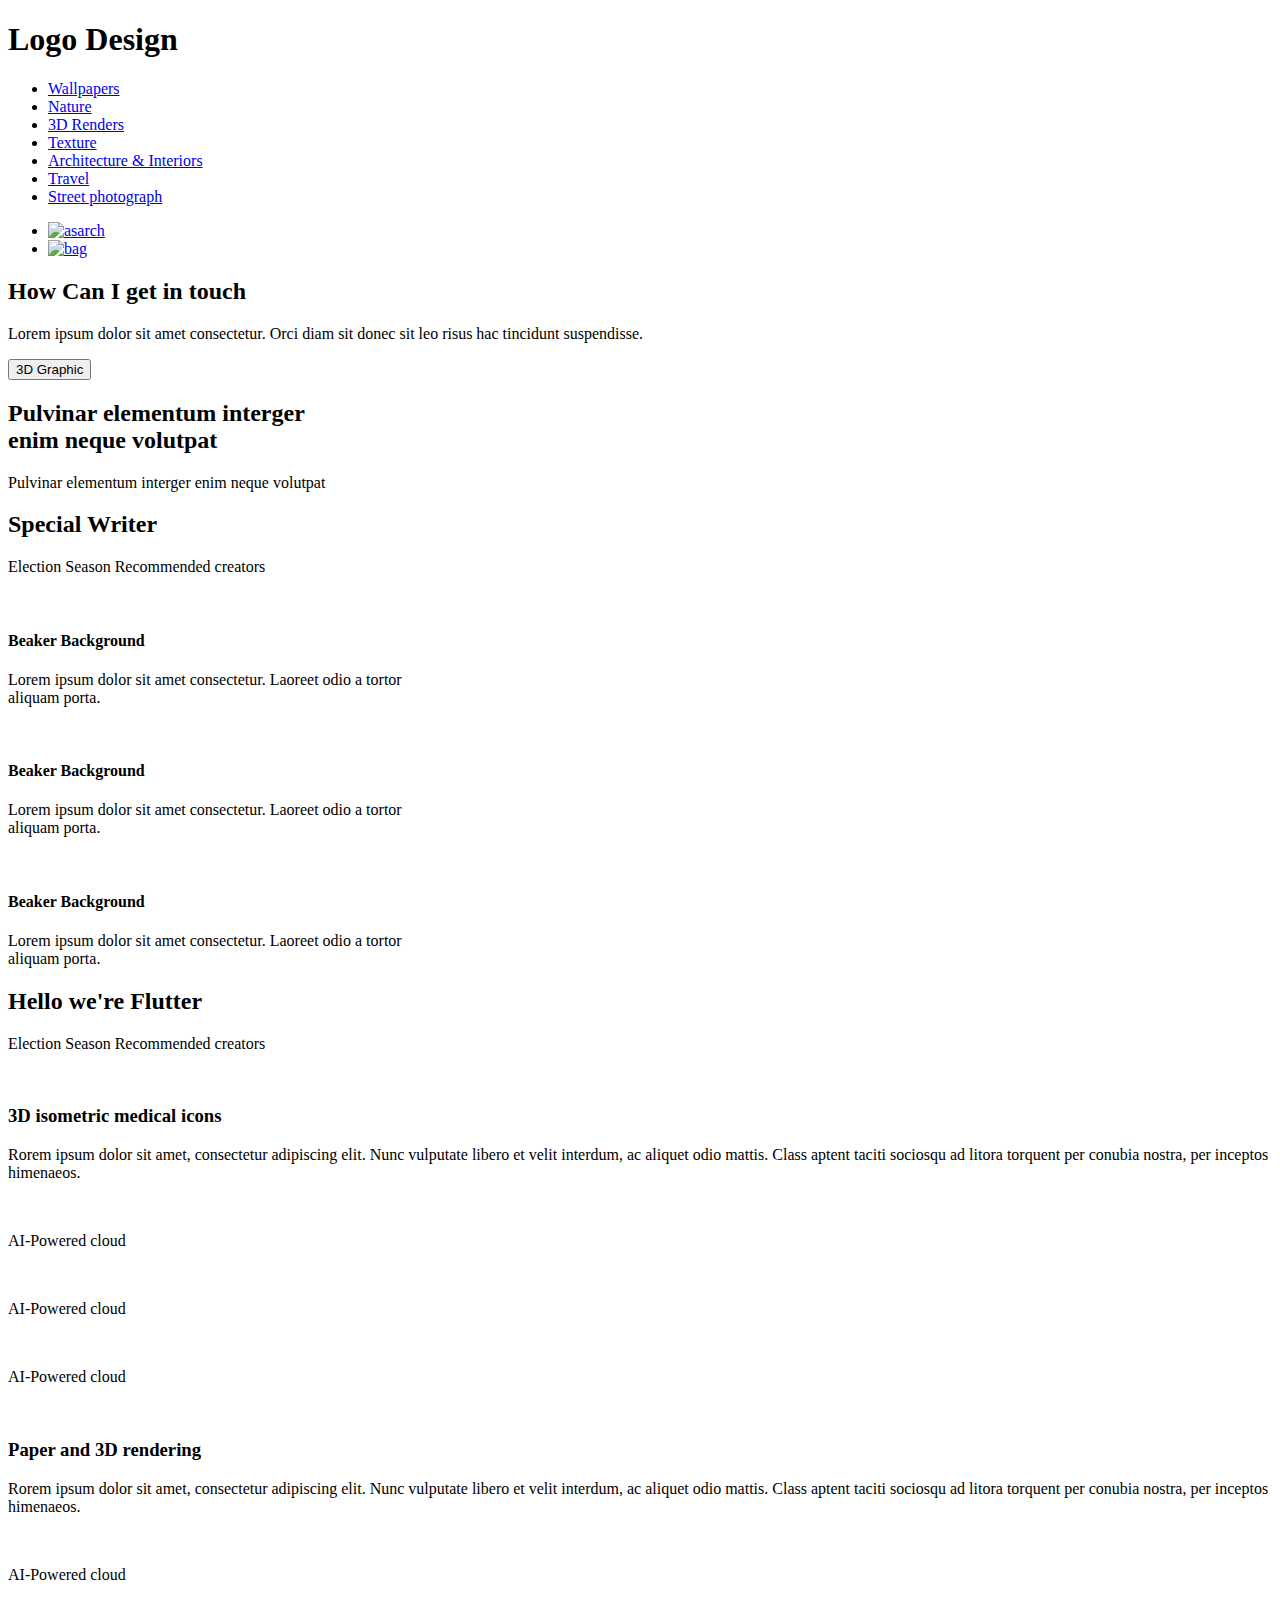
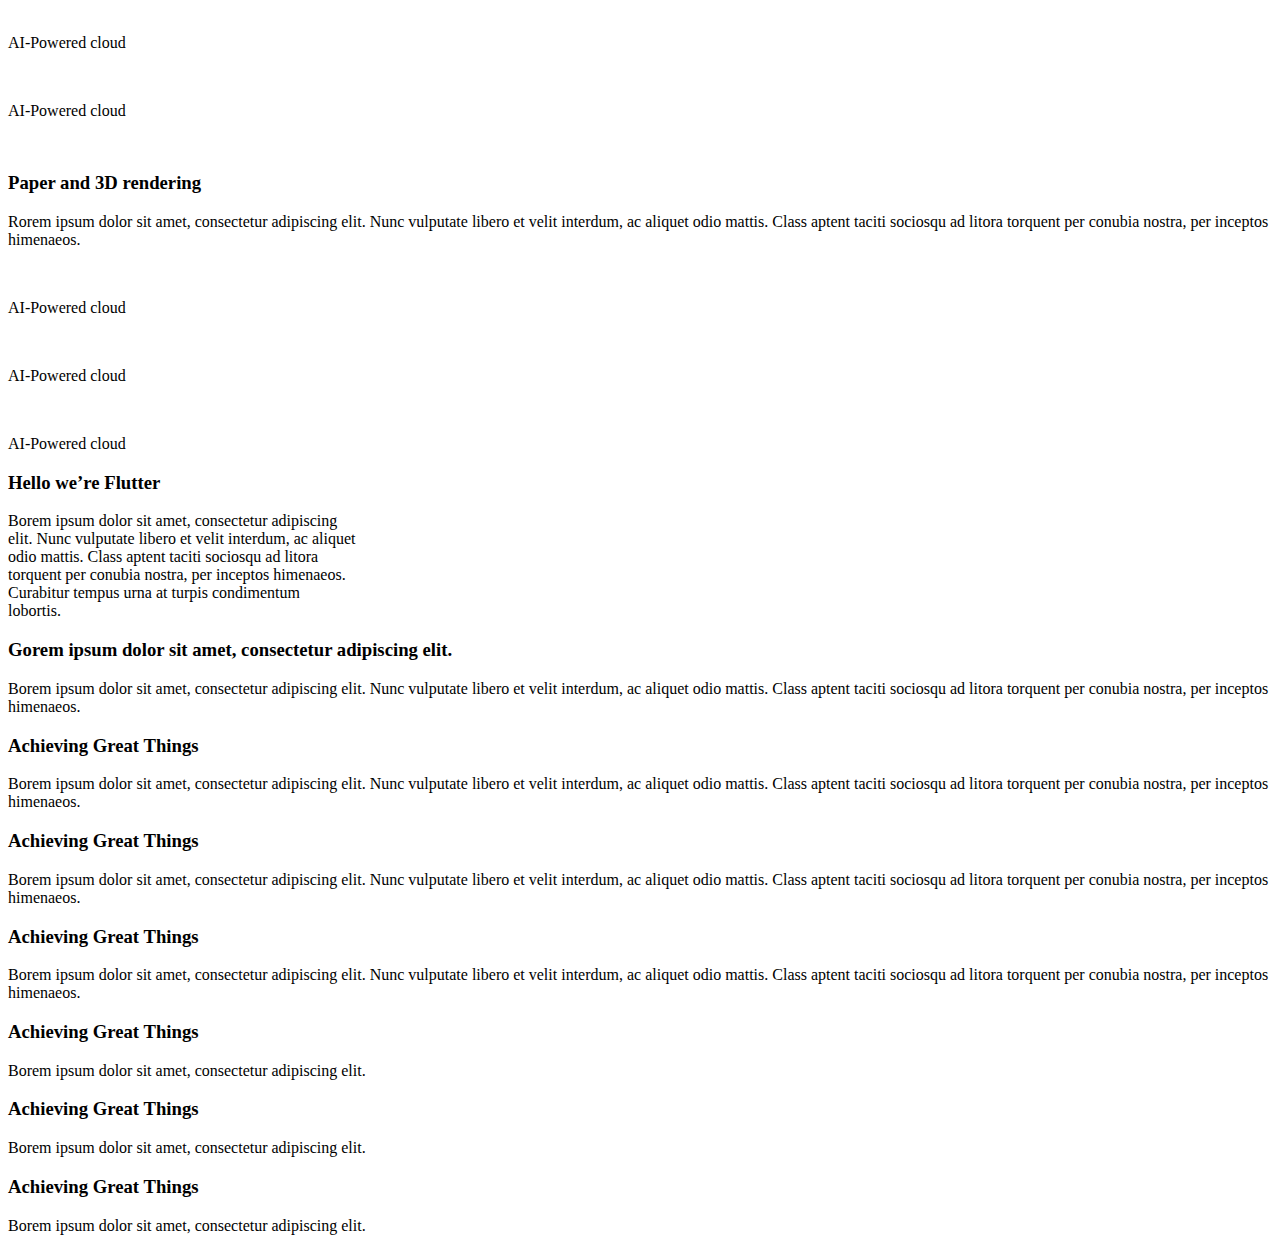
==== Index.html @ b3d2dc86 "20250317_newsite" ====
<!DOCTYPE html>
<html lang="en">

<head>
    <meta charset="UTF-8">
    <meta name="viewport" content="width=device-width, initial-scale=1.0">
    <title>Document</title>
    <link rel="stylesheet" href="/index/assets/css/reset.css">
    <link rel="stylesheet" href="/index/assets/css/index.css">
</head>

<body>

    <header>
        <div class="nav">
            <div class="logo_item">
                <h1 class="logo">
                    Logo Design
                </h1>
            </div>
            <div class="gnb">
                <ul>
                    <li>
                        <a href="#">Wallpapers
                        </a>
                    </li>
                    <li>
                        <a href="#">Nature
                        </a>
                    </li>
                    <li>
                        <a href="#">3D Renders
                        </a>
                    </li>
                    <li>
                        <a href="#">Texture
                        </a>
                    </li>
                    <li>
                        <a href="#">Architecture & Interiors
                        </a>
                    </li>
                    <li>
                        <a href="#">Travel
                        </a>
                    </li>
                    <li>
                        <a href="#">Street photograph
                        </a>
                    </li>
                </ul>
            </div>
            <div class="nav-icon">
                <ul>
                    <li>
                        <a href="#">
                            <img src="/index/assets/img/icon--search.svg" alt="asarch">
                        </a>
                    </li>
                    <li>
                        <a href="#">
                            <img src="/index/assets/img/icon--bag.svg" alt="bag">
                        </a>
                    </li>
                </ul>
            </div>
        </div>
        </head>
    </header>

    <section class="content_01">
        <div class="slider">
            <h2>How Can I get in touch</h2>
            <p>Lorem ipsum dolor sit amet consectetur. Orci diam sit donec sit leo risus hac tincidunt suspendisse.
            </p>
            <button>3D Graphic</button>
        </div>
    </section>
    <!--section end-->
    <!--swiper section-->

    <section class="sec02">
        <div class="sec02_title">
            <h2>Pulvinar elementum interger<br> enim neque volutpat
            </h2>
            <p>
                Pulvinar elementum interger enim neque volutpat
            </p>
        </div>
        <div class="over-f-h">
            <div class="d-flex">
                <div class="cont bg-1"></div>
                <div class="cont bg-2"></div>
                <div class="cont bg-3"></div>
                <div class="cont bg-4"></div>
                <div class="cont bg-5"></div>
                <div class="cont bg-6"></div>
                <div class="cont bg-7"></div>
            </div>
        </div>
    </section>

    <section>
        <div class="sec03">
            <h2>Special Writer</h2>
            <p>Election Season Recommended creators</p>
        </div>

        <div class="container">
            <div class="img-content">
                <div class="img">
                    <div class="img">
                        <img src="../index/assets/images/wimg1.png" alt="">
                    </div>
                </div>
                <div class="text">
                    <h4>Beaker Background</h4>
                    <p>Lorem ipsum dolor sit amet consectetur. Laoreet odio a tortor <br>aliquam porta.</p>
                </div>
            </div>
            <div class="img-content">
                <div class="img">
                    <div class="img">
                        <img src="../index/assets/images/wimg2.png" alt="">
                    </div>
                </div>
                <div class="text">
                    <h4>Beaker Background</h4>
                    <p>Lorem ipsum dolor sit amet consectetur. Laoreet odio a tortor <br>aliquam porta.</p>
                </div>
            </div>
            <div class="img-content">
                <div class="img">
                    <div class="img">
                        <img src="../index/assets/images/wimg3.png" alt="">
                    </div>
                </div>
                <div class="text">
                    <h4>Beaker Background</h4>
                    <p>Lorem ipsum dolor sit amet consectetur. Laoreet odio a tortor <br>aliquam porta.</p>
                </div>
            </div>
            <div class="clearfix"></div>
        </div>
    </section>

    <section>

    </section>

    <section>
        <div class="sec04">
            <h2>Hello we're Flutter</h2>
            <p>Election Season Recommended creators</p>
        </div>
        <div class="bbox"></div>
    </section>

    <!-- flex section -->
    <section>
        <div class="w-1316 d-flex m-b-80">
            <div class="content w-650">
                <img src="/index/assets/images/image1.png" alt="">
            </div>
            <div class="content w-550 m-l-20">
                <div class="content-title m-b-82">
                    <h3 class="font-24 font-600 m-b-25">3D isometric medical icons </h3>
                    <p class="font-16">Rorem ipsum dolor sit amet, consectetur adipiscing elit. Nunc vulputate libero et
                        velit interdum, ac aliquet odio mattis. Class aptent taciti sociosqu ad litora torquent per
                        conubia nostra, per inceptos himenaeos.</p>
                </div>
                <div class="content-img ">
                    <div class="d-flex">
                        <div class="content-img__swiper">
                            <div class="swiper__img">
                                <img src="/index/assets/images/image2.png" alt="">
                            </div>
                            <div class="swiper__text">
                                <p>AI-Powered cloud</p>
                            </div>
                        </div>
                        <div class="content-img__swiper">
                            <div class="swiper__img">
                                <img src="/index/assets/images/image3.png" alt="">
                            </div>
                            <div class="swiper__text">
                                <p>AI-Powered cloud</p>
                            </div>
                        </div>
                        <div class="content-img__swiper">
                            <div class="swiper__img">
                                <img src="/index/assets/images/image4.png" alt="">
                            </div>
                            <div class="swiper__text">
                                <p>AI-Powered cloud</p>
                            </div>
                        </div>
                    </div>
                </div>
            </div>
    </section>

    <section>
        <div class="w-1316 d-flex m-b-80">
            <div class="content w-650">
                <img src="/index/assets/images/image5.png" alt="">
            </div>
            <div class="content w-550 m-l-20">
                <div class="content-title m-b-82">
                    <h3 class="font-24 font-600 m-b-25">Paper and 3D rendering </h3>
                    <p class="font-16">Rorem ipsum dolor sit amet, consectetur adipiscing elit. Nunc vulputate libero et
                        velit interdum, ac aliquet odio mattis. Class aptent taciti sociosqu ad litora torquent per
                        conubia nostra, per inceptos himenaeos.</p>
                </div>
                <div class="content-img ">
                    <div class="d-flex">
                        <div class="content-img__swiper">
                            <div class="swiper__img">
                                <img src="/index/assets/images/image6.png" alt="">
                            </div>
                            <div class="swiper__text">
                                <p>AI-Powered cloud</p>
                            </div>
                        </div>
                        <div class="content-img__swiper">
                            <div class="swiper__img">
                                <img src="/index/assets/images/image7.png" alt="">
                            </div>
                            <div class="swiper__text">
                                <p>AI-Powered cloud</p>
                            </div>
                        </div>
                        <div class="content-img__swiper">
                            <div class="swiper__img">
                                <img src="/index/assets/images/image8.png" alt="">
                            </div>
                            <div class="swiper__text">
                                <p>AI-Powered cloud</p>
                            </div>
                        </div>
                    </div>
                </div>
            </div>
    </section>

    <section>
        <div class="w-1316 d-flex m-b-80">
            <div class="content w-650">
                <img src="/index/assets/images/image9.png" alt="">
            </div>
            <div class="content w-550 m-l-20">
                <div class="content-title m-b-82">
                    <h3 class="font-24 font-600 m-b-25">Paper and 3D rendering </h3>
                    <p class="font-16">Rorem ipsum dolor sit amet, consectetur adipiscing elit. Nunc vulputate libero et
                        velit interdum, ac aliquet odio mattis. Class aptent taciti sociosqu ad litora torquent per
                        conubia nostra, per inceptos himenaeos.</p>
                </div>
                <div class="content-img ">
                    <div class="d-flex">
                        <div class="content-img__swiper">
                            <div class="swiper__img">
                                <img src="/index/assets/images/image10.png" alt="">
                            </div>
                            <div class="swiper__text">
                                <p>AI-Powered cloud</p>
                            </div>
                        </div>
                        <div class="content-img__swiper">
                            <div class="swiper__img">
                                <img src="/index/assets/images/image11.png" alt="">
                            </div>
                            <div class="swiper__text">
                                <p>AI-Powered cloud</p>
                            </div>
                        </div>
                        <div class="content-img__swiper">
                            <div class="swiper__img">
                                <img src="/index/assets/images/image12.png" alt="">
                            </div>
                            <div class="swiper__text">
                                <p>AI-Powered cloud</p>
                            </div>
                        </div>
                    </div>
                </div>
            </div>
        
    </section>

    <div>
        <h3>Hello we’re Flutter</h3>
        <p>Borem ipsum dolor sit amet, consectetur adipiscing<br> elit. Nunc vulputate libero et velit interdum, ac aliquet<br> odio mattis. Class aptent taciti sociosqu ad litora<br> torquent per conubia nostra, per inceptos himenaeos.<br> Curabitur tempus urna at turpis condimentum<br> lobortis.</p>
    </div>


    <section class="sec08">
        <div class="over-f-h">
            <div class="d-flex">
                <div class="box bg1"></div>
                <div class="box bg2"></div>
                <div class="box bg3"></div>
                <div class="box bg4"></div>
                <div class="box bg5"></div>
                <div class="box bg6"></div>
                <div class="box bg7"></div>

            </div>
        </div>
    </section>
    <section class="padding-t-100">
        <div class="w-1316">
            <div class="aside-content">
                <div class="d-flex-s">
                    <div class="left-title">
                        <h3>Gorem ipsum dolor sit amet, consectetur adipiscing elit. </h3>
                    </div>
                    <div class="right-title">
                        <p>Borem ipsum dolor sit amet, consectetur adipiscing elit. Nunc vulputate libero et velit interdum, ac aliquet odio mattis. Class aptent taciti sociosqu ad litora torquent per conubia nostra, per inceptos himenaeos.</p>                   
                    </div>
                </div>
            </div>
        </div>
    </section>

    <section>
        <div class="w-1316">
            <div class="d-flex">
                <div class="flat-6">
                    <div class="flat-6__content bg-flat-1 m-b-10">
                        <h3>Achieving Great Things</h3>
                        <p>Borem ipsum dolor sit amet, consectetur adipiscing elit. Nunc vulputate libero et velit interdum, ac aliquet odio mattis. Class aptent taciti sociosqu ad litora torquent per conubia nostra, per inceptos himenaeos.</p>
                    </div> 
                    <div class="flat-6__content bg-flat-1">
                        <h3>Achieving Great Things</h3>
                        <p>Borem ipsum dolor sit amet, consectetur adipiscing elit. Nunc vulputate libero et velit interdum, ac aliquet odio mattis. Class aptent taciti sociosqu ad litora torquent per conubia nostra, per inceptos himenaeos.</p>
                    </div>
                </div>

                <div class="flat-6">
                    <div class="d-flex">
                        <div class="flat-6">
                            <div class="flat-6__content-a bg-flat-2">
                            <h3>Achieving Great Things</h3>
                            <p>Borem ipsum dolor sit amet, consectetur adipiscing elit. Nunc vulputate libero et velit interdum, ac aliquet odio mattis. Class aptent taciti sociosqu ad litora torquent per conubia nostra, per inceptos himenaeos.</p>
                        </div>
                    </div>
                    <div class="flat-6">
                        <div class="content-a">

                        </div>
                        <div class="content-a">
                            <div class="content__b m-b-25 bg-flat-3">
                                <div class="content__b">
                                    <h3>Achieving Great Things</h3>
                                </div>
                                <div class="content__b-a">
                                    <p>Borem ipsum dolor sit amet, consectetur adipiscing elit. </p>
                                </div>
                            </div>
                            <div class="content__b m-b-25 bg-flat-3">
                                <div class="content__b">
                                    <h3>Achieving Great Things</h3>
                                </div>
                                <div class="content__b">
                                    <p>Borem ipsum dolor sit amet, consectetur adipiscing elit. </p>
                                </div>
                            </div>
                            <div class="content__b m-b-25 bg-flat-3">
                                <div class="content__b">
                                    <h3>Achieving Great Things</h3>
                                </div>
                                <div class="content__b">
                                    <p>Borem ipsum dolor sit amet, consectetur adipiscing elit. </p>
                                </div>
                            </div>
                        </div>
                    </div>                   
                </div>
            </div>
        </div>
    </section>






</body>

</html>
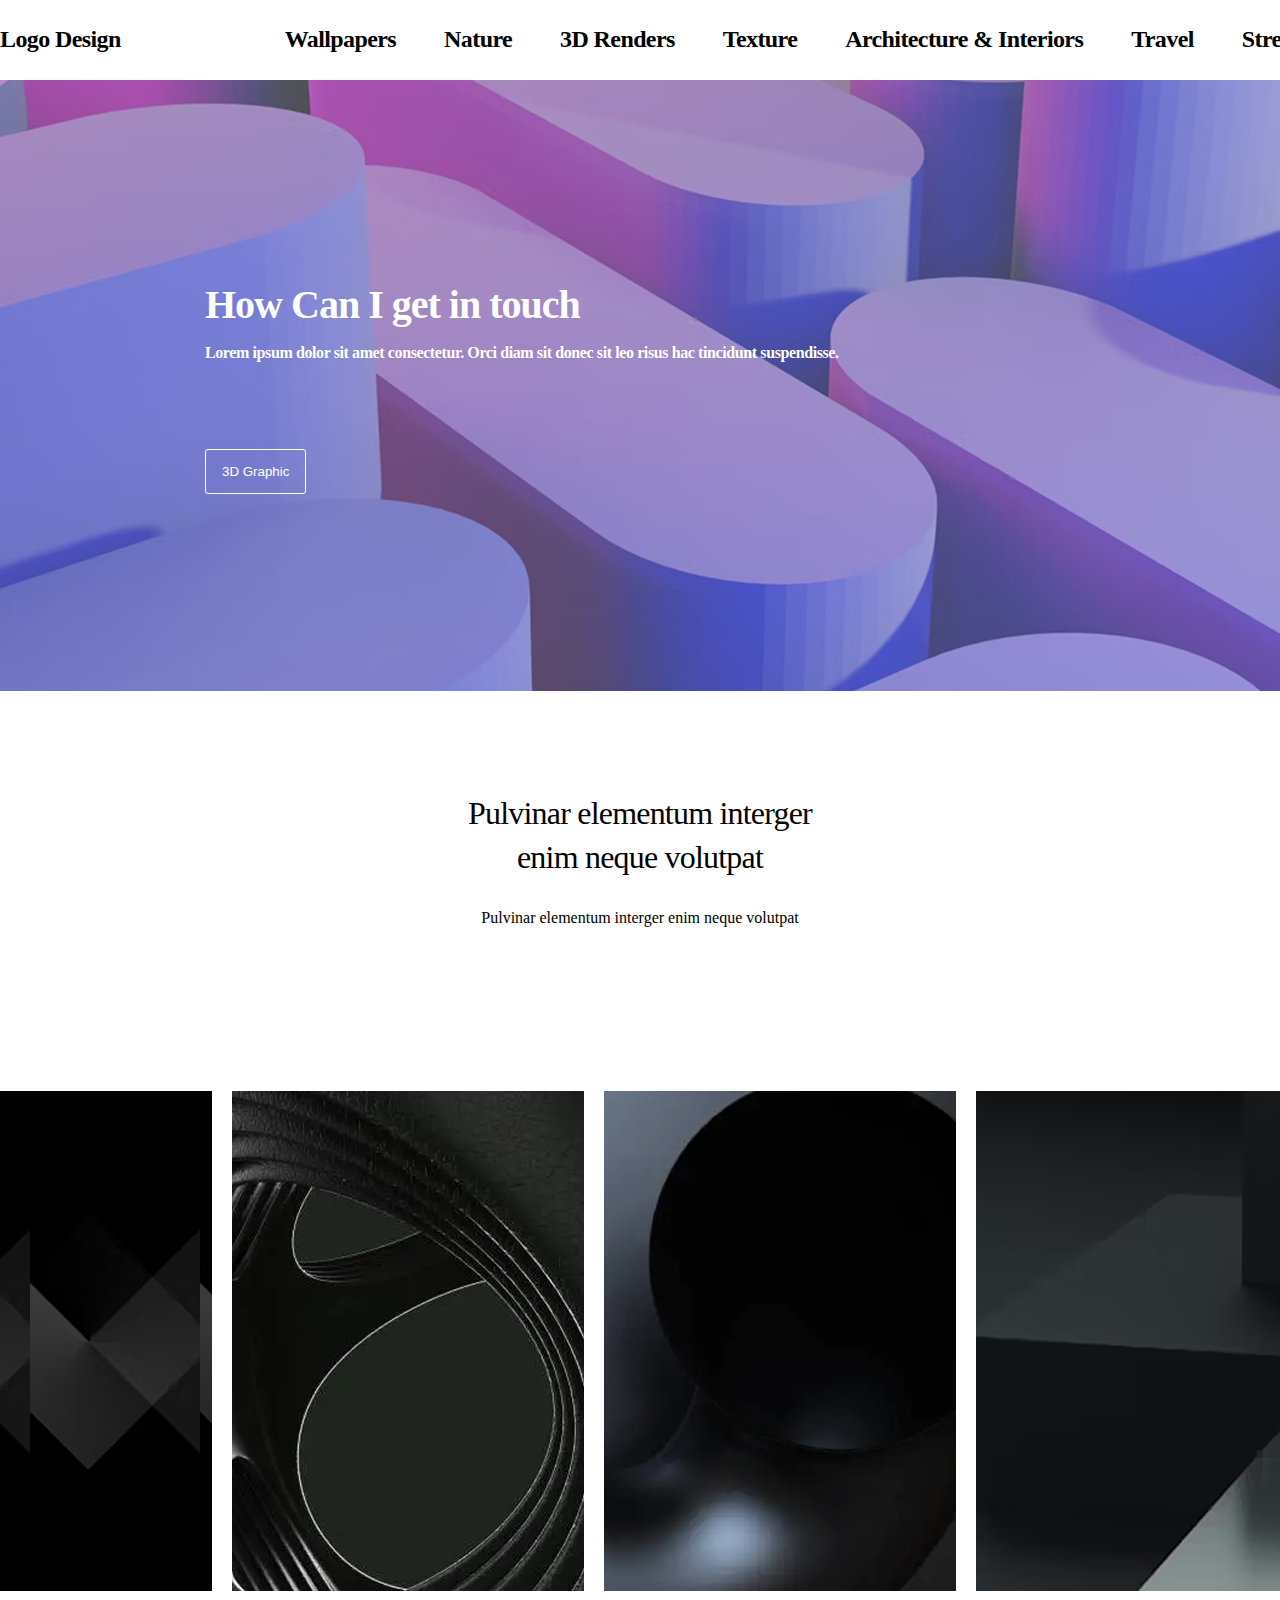
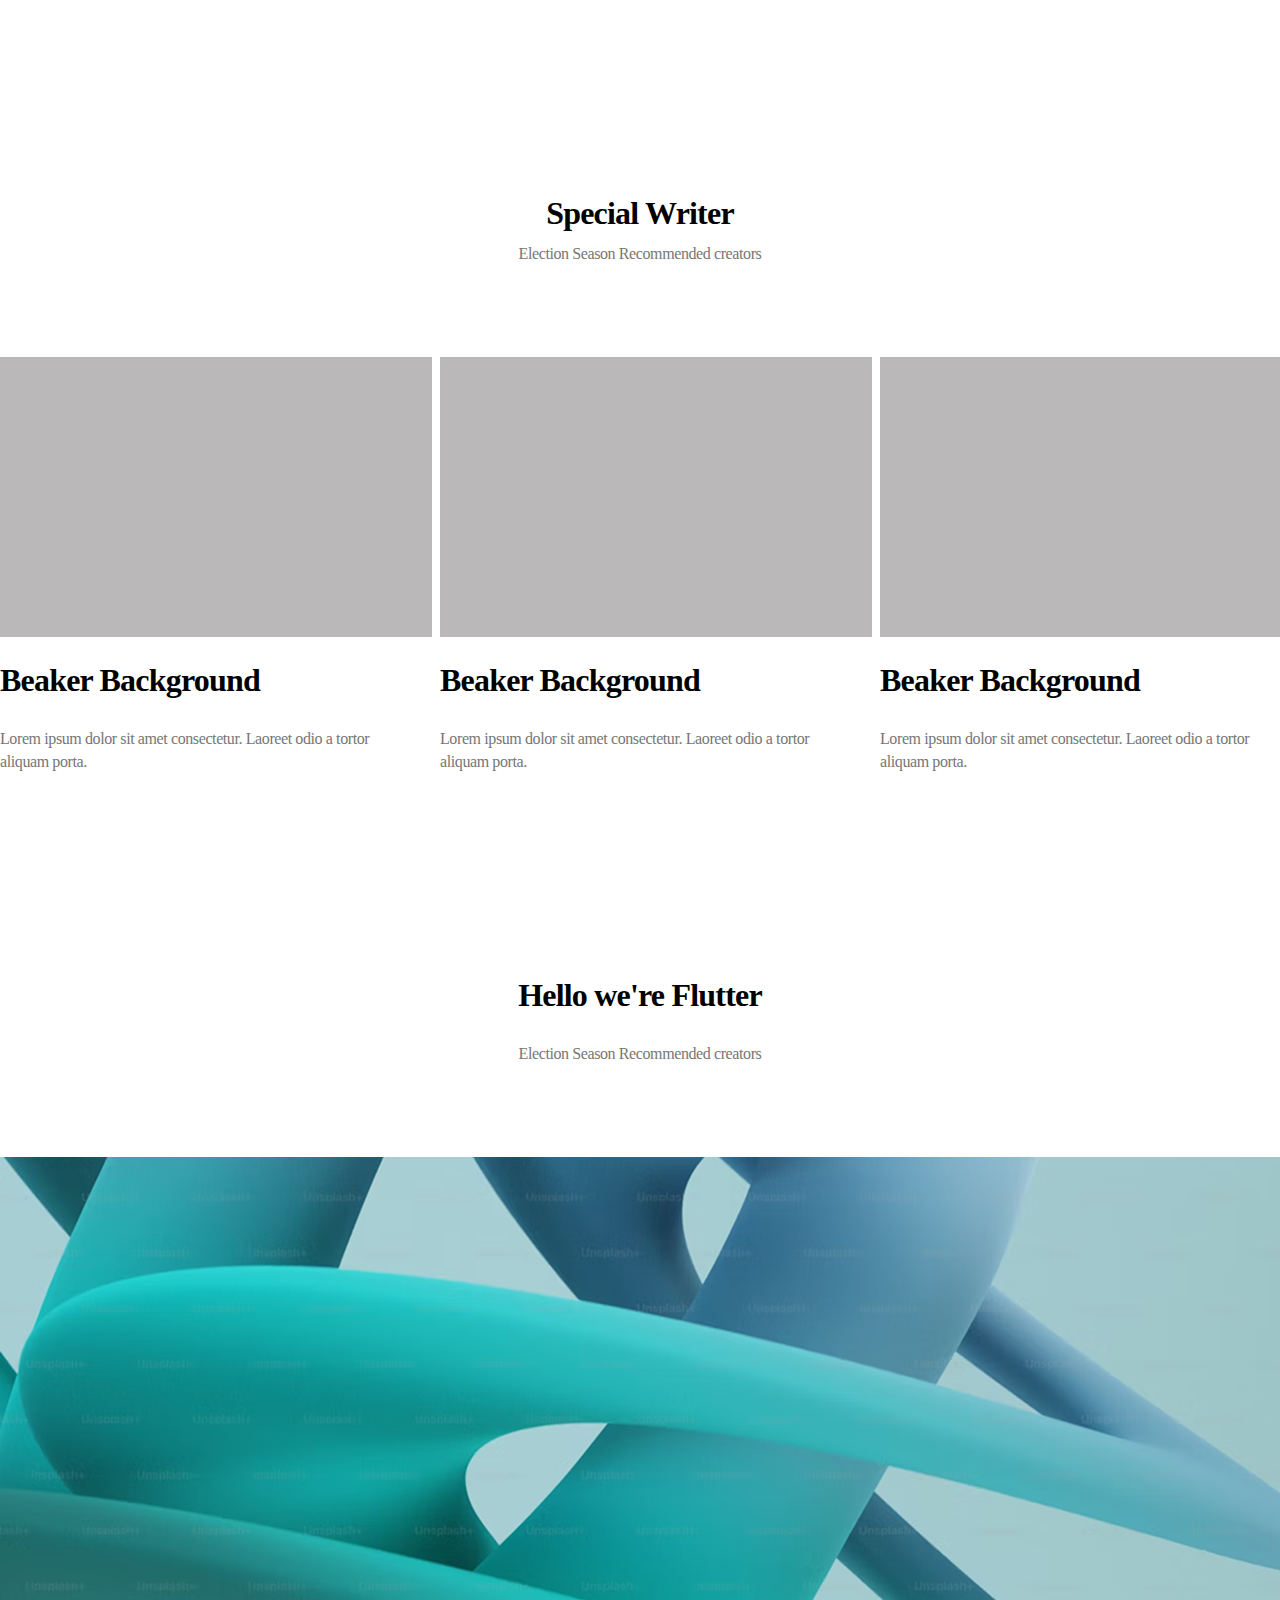
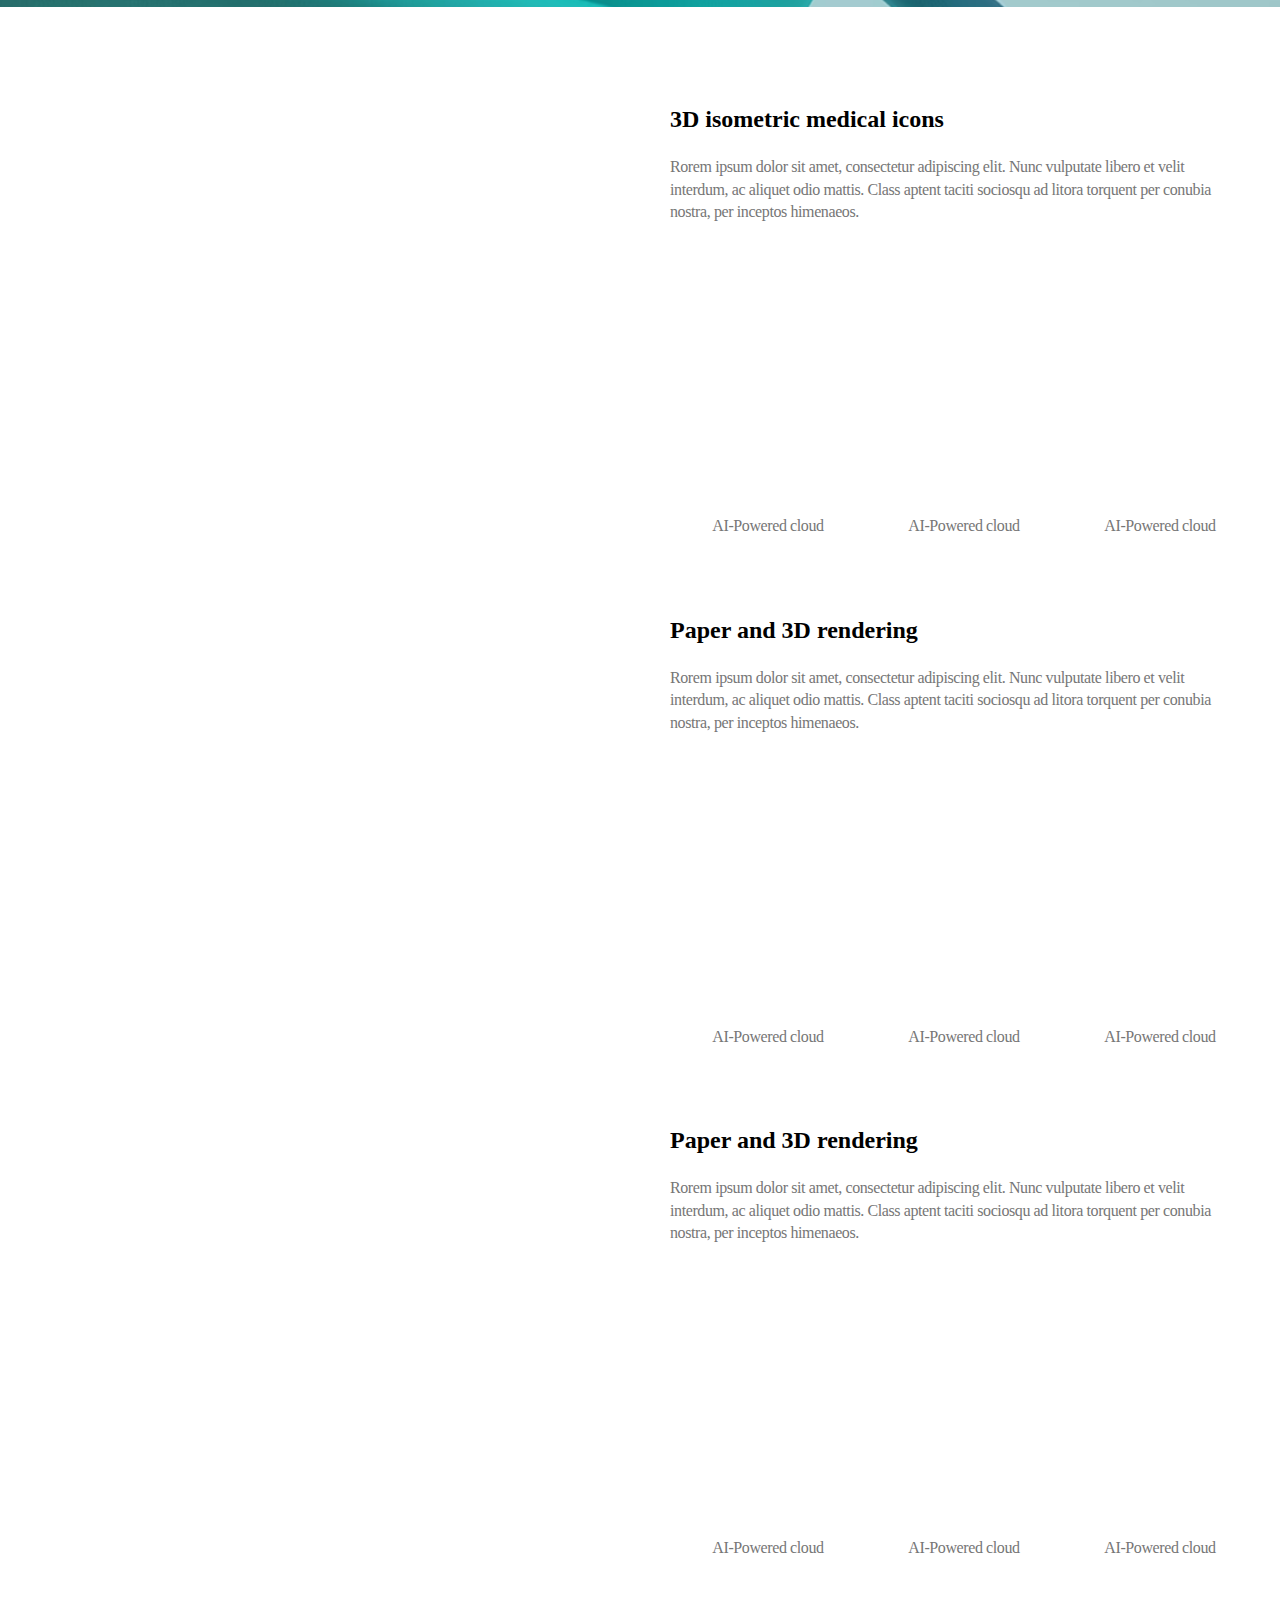
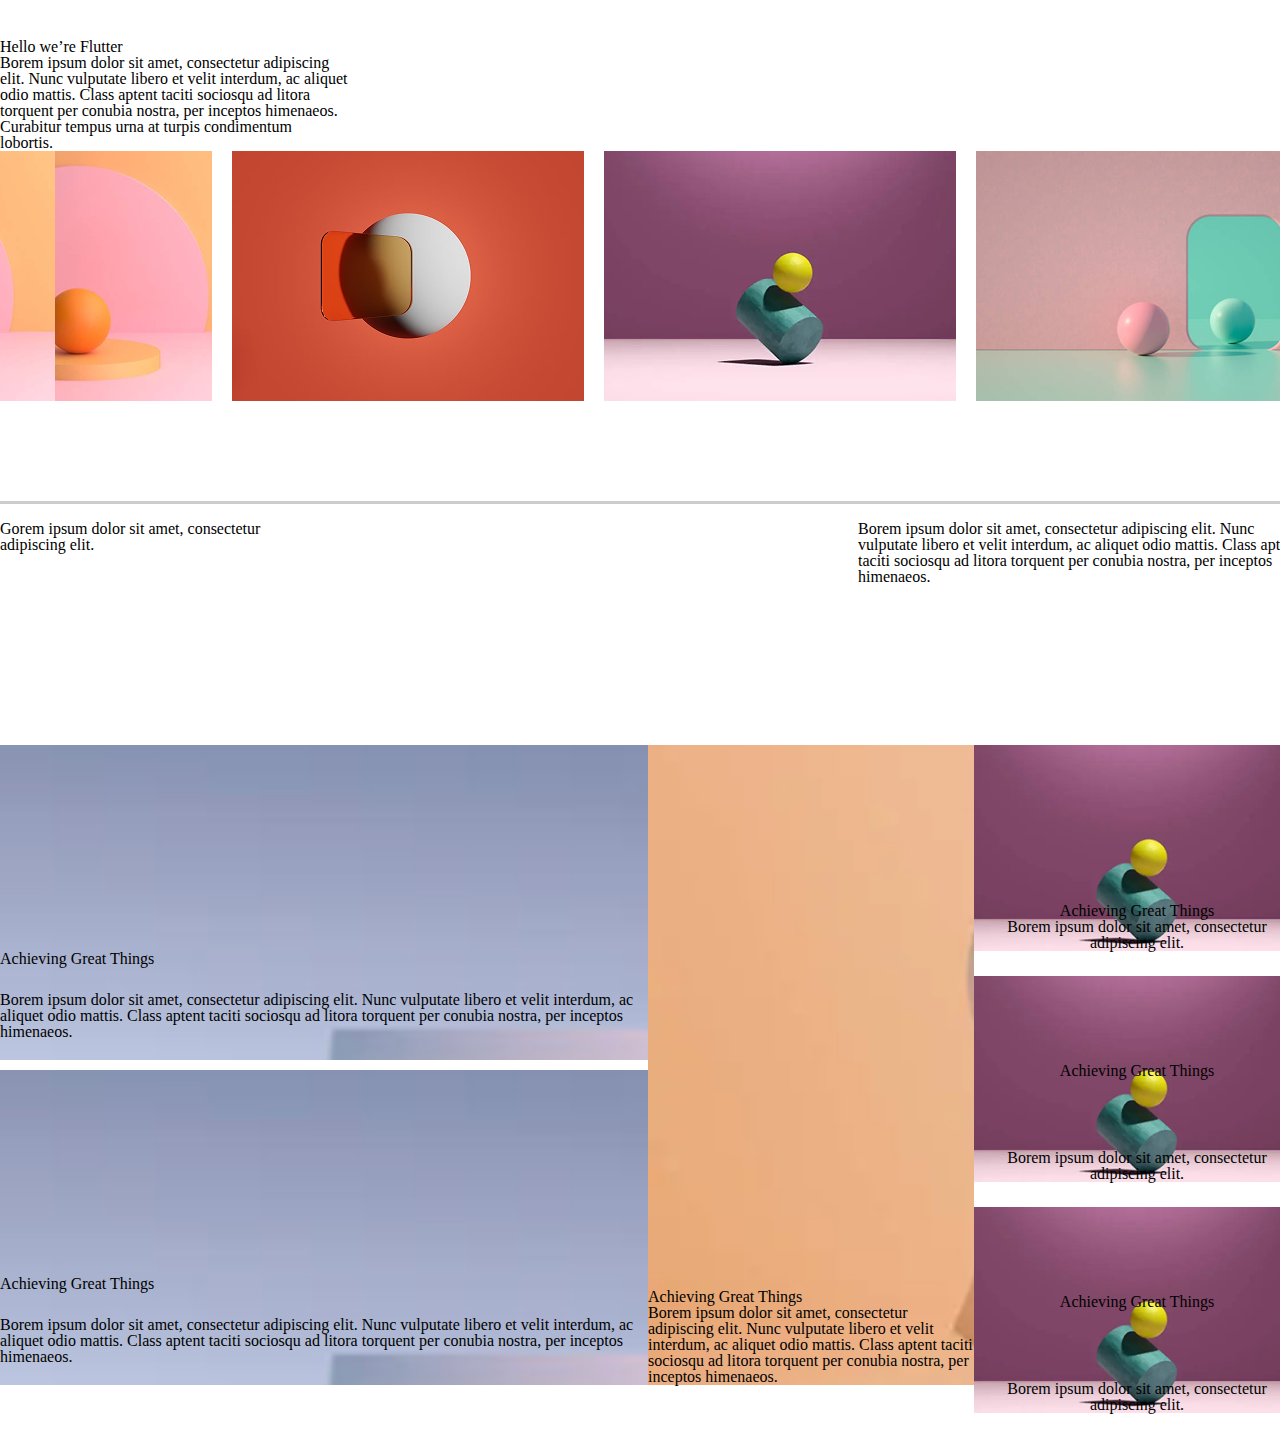
==== commit 59d870f0: "수정" ====
--- a/Index.html
+++ b/Index.html
@@ -5,8 +5,8 @@
     <meta charset="UTF-8">
     <meta name="viewport" content="width=device-width, initial-scale=1.0">
     <title>Document</title>
-    <link rel="stylesheet" href="/index/assets/css/reset.css">
-    <link rel="stylesheet" href="/index/assets/css/index.css">
+    <link rel="stylesheet" href="assets/css/reset.css">
+    <link rel="stylesheet" href="assets/css/index.css">
 </head>
 
 <body>
--- a/assets/css/index.css
+++ b/assets/css/index.css
@@ -0,0 +1,527 @@
+
+@font-face {
+    font-family: "Pretendard";
+    font-weight: 900;
+    src: url(pre/Pretendard-Black.woff) format('woff');
+}
+@font-face {
+    font-family: "Pretendard";
+    font-weight: 800;
+    src: url(pre/Pretendard-ExtraBold.woff) format('woff');
+}
+@font-face {
+    font-family: "Pretendard";
+    font-weight: 700;
+    src: url(pre/Pretendard-Bold.woff) format('woff');
+}
+@font-face {
+    font-family: "Pretendard";
+    font-weight: 600;
+    src: url(pre/Pretendard-SemiBold.woff) format('woff');
+}
+@font-face {
+    font-family: "Pretendard";
+    font-weight: 500;
+    src: url(pre/Pretendard-Medium.woff) format('woff');
+}
+@font-face {
+    font-family: "Pretendard";
+    font-weight: 400;
+    src: url(pre/Pretendard-Regular.woff) format('woff');
+}
+@font-face {
+    font-family: "Pretendard";
+    font-weight: 300;
+    src: url(pre/Pretendard-Light.woff) format('woff');
+}
+@font-face {
+    font-family: "Pretendard";
+    font-weight: 200;
+    src: url(pre/Pretendard-ExtraLight.woff) format('woff');
+}
+@font-face {
+    font-family: "Pretendard";
+    font-weight: 100;
+    src: url(pre/Pretendard-Thin.woff) format('woff');
+}
+
+body{
+
+    font-family: "pretendard";
+}
+
+/* header */
+.nav{
+    display: flex;
+    width: 1752px;
+    margin: 0 auto;
+}
+
+.gnb>ul{
+    display: flex;
+}
+
+.nav-icon ul{
+    display: felx;
+}
+
+.logo{
+    font-size: 24px;
+    letter-spacing: -0.025em;
+    line-height: 140%;
+    font-weight: 600;  
+}
+
+.gnb a{
+    font-size: 24px;
+    color: #000;
+    text-decoration: none;
+    letter-spacing: -0.025em;
+    line-height: 140%;
+    font-weight: 600;
+}
+
+.logo_item{
+    margin-right: 164px;
+}
+
+.gnb li{
+    margin-right: 48px;
+}
+
+.gnb li:last-child{
+    margin-right: 0;
+}
+
+.nav-icon{
+    margin-left: 164px;
+}
+
+header{
+    padding: 23px 0;
+}
+
+.nav-icon li:first-child{
+    margin-right: 11px;
+}
+
+.content_01{
+    width: 100%;
+    height: 611px;
+    background: url('../images/background.png');
+    background-repeat: no-repeat;
+    /*bg에 사진 넣을거면 no-repaet 필수임*/
+    background-size: cover; /* 숫자 두개(50% 50%) 쓰면 가로 세로*/
+    /* cover가 가운데를 기준으로 이미지 맞춰줌*/
+    background-position: bottom center;
+    /*이미지 9분할 기준 top left / top center / top right*/ 
+}
+
+.slider{
+    margin-left: 205px;
+}
+.slider h2{
+    font-size: 40px;
+    font-weight: 600;
+    letter-spacing: -0.025em;
+    color: #fff;
+    margin-bottom: 12px;
+}
+
+.slider p{
+    font-size: 16px;
+    letter-spacing: -0.025em;
+    font-weight: 600;
+    color: #fff;
+    margin-bottom: 88px;
+}
+
+.slider button{
+    background: none;
+    border: 1px solid #fff;
+    border-radius: 3px;
+    color: #fff;
+    padding: 14px 16px;
+}
+
+.slider{
+    display: flex;
+    flex-direction: column;
+    /*column 쓰는 이유 > 세로로 정렬하기 위해. 
+    flex는 써야하지만 clum 안쓰면 가로로 정렬됨.*/ 
+    align-items:flex-start;
+    /* flex-start 사용ㄱㄱ 그냥 start말고*/
+    height: 611px;
+    /*높이 값 안 넣으면 작동 안함.ㅋ*/
+    justify-content: center;
+    margin-bottom: 12px;
+}
+
+.sec02{
+    width: 100%;
+    overflow-x: hidden;
+    padding: 100px 0;
+    
+}
+/*overflow사용할 때 section/부모에 width지정 해야함!!!!!!!!!!!!!!!!!!!! 
+100%나 1903px이나 둘다 ㄱㅊㄱㅊ*/
+
+.swiper{
+    width: 100%;
+    height: 500px;
+    background: #BAB8B8;
+}
+
+.sec02_title{
+    text-align: center;
+    margin-bottom: 165px;
+}
+
+div>h2{
+font-size: 32px;
+line-height: 140%;
+letter-spacing: -0.025em;
+margin-bottom: 30px;
+}
+
+.sec02>p{
+font-size: 16px;
+line-height: 140%;
+letter-spacing: -0.025em;
+font-weight: 500;
+color: #767676;
+}
+
+.cont{
+    width: 352px;
+    height: 500px;
+    background: #767676;
+    margin: 0 10px;
+}
+
+.bg-1{
+    background: url('../images/bimg1.png');
+}
+
+.bg-2{
+    background: url('../images/bimg2.png');
+}
+.bg-3{
+    background: url('../images/bimg3.png');
+}
+.bg-4{
+    background: url('../images/bimg4.png');
+}
+.bg-5{
+    background: url('../images/bimg5.png');
+}
+.bg-6{
+    background: url('../images/bimg6.png');
+}
+
+.text>h4{
+font-size: 32px;
+line-height: 140%;
+letter-spacing: -0.025em;
+font-weight: 600;
+margin-bottom: 25px;
+}
+
+.text>p{
+    font-size: 16px;
+    line-height: 140%;
+    letter-spacing: -0.025em;
+    text-align: left;
+    color: #767676;
+}
+
+.img-content{
+    float: left;
+}
+.clearfix{
+    clear: both;
+
+}
+.container{
+    width: 1321px;
+    /*background-color: aqua;*/
+    margin: 0 auto;
+}
+.img{
+    background: #BAB8B8;
+    width: 432px;
+    height: 280px;
+    margin-bottom: 21px;
+    margin-right:8px;
+    
+}
+
+.sec03>h2{
+font-size: 32px;
+line-height: 140%;
+letter-spacing: -0.025em;
+font-weight: 600;
+margin-bottom: 7px;
+margin-top: 100px;
+text-align: center;
+}
+
+.sec03>p{
+font-size: 16px;
+line-height: 140%;
+letter-spacing: -0.025em;
+font-weight: 500;
+color: #767676;
+text-align: center;
+margin-bottom: 92px;
+}
+
+.swiper{
+    width: 100%;
+    height: 500px;
+}
+/*header{
+    position: sticky;
+    top:0;
+    background: #fff;
+}
+*/
+
+
+.sec04>h2{
+    font-size: 32px;
+    line-height: 140%;
+    letter-spacing: -0.025em;
+    font-weight: 600;
+    margin-top: 200px;
+    margin-bottom: 25px;
+    text-align: center;
+}
+.sec04>p{
+    font-size: 16px;
+    line-height: 140%;
+    letter-spacing: -0.025em;
+    font-weight: 500;
+    color: #767676;
+    margin-bottom: 92px;
+    text-align: center;
+    }
+
+.bbox{
+    width: 1321px;
+    height: 450px;
+    background: #BAB8B8;
+    margin: 0 auto;
+    margin-bottom: 100px;
+    background: url('../images/fluttuer.png');
+}
+
+.l-img{
+    width:650px;
+    height: 450px;
+    background-color: aqua;
+}
+
+/* common */
+
+.d-flex{
+    display:flex;
+}
+
+.font-12{
+    font-size: 12px;
+}
+
+.font-16{
+    font-size: 16px;
+    color: #767676;
+    letter-spacing: -0.025em;
+    line-height: 140%;
+
+}
+
+.font-24{
+    font-size: 24px;
+}
+
+.font-36{
+    font-size: 36px;
+}
+
+.w-1316{
+    width: 1316px;
+    margin: auto;
+}
+img{
+    width: 100%;
+}
+
+.w-650{
+    width: 650px;
+}
+
+.w-550{
+    width: 550px;
+}
+.m-l-20{
+    margin-left: 20px;
+}
+.m-b-25{
+    margin-bottom: 25px;
+}
+.m-b-80{
+    margin-bottom: 80px;
+}
+.m-b-82{
+    margin-bottom: 82px;
+}
+.m-b-10{
+    margin-bottom: 10px;
+}
+
+.d-flex-s{
+    display: flex;
+    justify-content: space-between;
+}
+
+
+.font-100{
+    font-weight: 100;
+}
+.font-200{
+    font-weight: 200;
+}
+.font-300{
+    font-weight: 300;
+}
+.font-400{
+    font-weight: 400;
+}
+.font-500{
+    font-weight: 500;
+}
+.font-600{
+    font-weight: 600;
+}
+img{
+    width: 100%;
+}
+.sec08{
+    width: 1903px;
+    overflow-x: hidden;
+}
+.over-f-h{
+    width: 3700px;
+    margin-left: -150px;
+}
+.box{
+    width: 352px;
+    height: 250px;
+    background: #767676;
+    margin: 0 10px;
+}
+
+.swiper__text{
+    margin-top: 10px;
+    text-align: center;
+    color: #767676;
+    letter-spacing: -0.025em;
+    line-height: 140%;
+}
+
+.swiper__img{
+    margin-right: 18px;
+    width: 178px;
+    height: 200px;
+}
+.d-float .box{
+    float: left;
+}
+
+.clearfix{
+    clear: both;
+}
+
+.bg1{
+    background: url('../images/21.png');
+}
+.bg2{
+    background: url('../images/image22.png');
+}
+.bg3{
+    background: url('../images/image23.png');
+}
+.bg4{
+    background: url('../images/image24.png');
+}
+.bg5{
+    background: url('../images/image25.png');
+}
+.bg6{
+    background: url('../images/image26.png');
+}
+.bg7{
+    background: url('../images/image26.png');
+}
+.padding-t-100{
+    padding: 100px 0;
+}
+.aside-content{
+    padding: 20px 0 60px 0;
+    /*border-top: 1px solid #ccc;*/
+    /*box-shadow: 0px -1px 0px #ccc;*/
+    /*우측 / 하단 / 블러 */
+    box-shadow: inset 0px 3px #ccc;
+    /*box-shadow:  3px 3px red, -1em 0 0.4em olive, -10px -10px black;
+    /*박스섀도우는 중첩 가능 drop shadow처럼 */ 
+}
+.left-title{
+    width: 328px;
+}
+.right-title{
+    width: 458px;
+}
+
+.flat-6__content{
+    width: 648px;
+    height: 315px;
+    display: flex;
+    flex-direction: column;
+    justify-content: flex-end;
+}
+.flat-6__content p{
+    margin: 25px 0 20px 0;
+}
+
+.bg-flat-1{
+    background: url('../images/image12.png') no-repeat;
+    background-position: center;
+    background-size: cover;
+}
+
+.bg-flat-2{
+    background: url('../images/image25.png') no-repeat;
+    background-size: cover;
+}
+
+.flat-6__content-a{
+    width: 326px;
+    height: 640px;
+    display: flex;
+    flex-direction: column;
+    justify-content: flex-end;
+}
+
+.bg-flat-3{
+    background: url('../images/image23.png') no-repeat;
+    background-size: cover;
+}
+
+.content__b{
+    display: flex;
+    width: 326px;
+    height: 206px;
+    flex-direction: column;
+    justify-content: flex-end;
+    text-align: center;
+}
